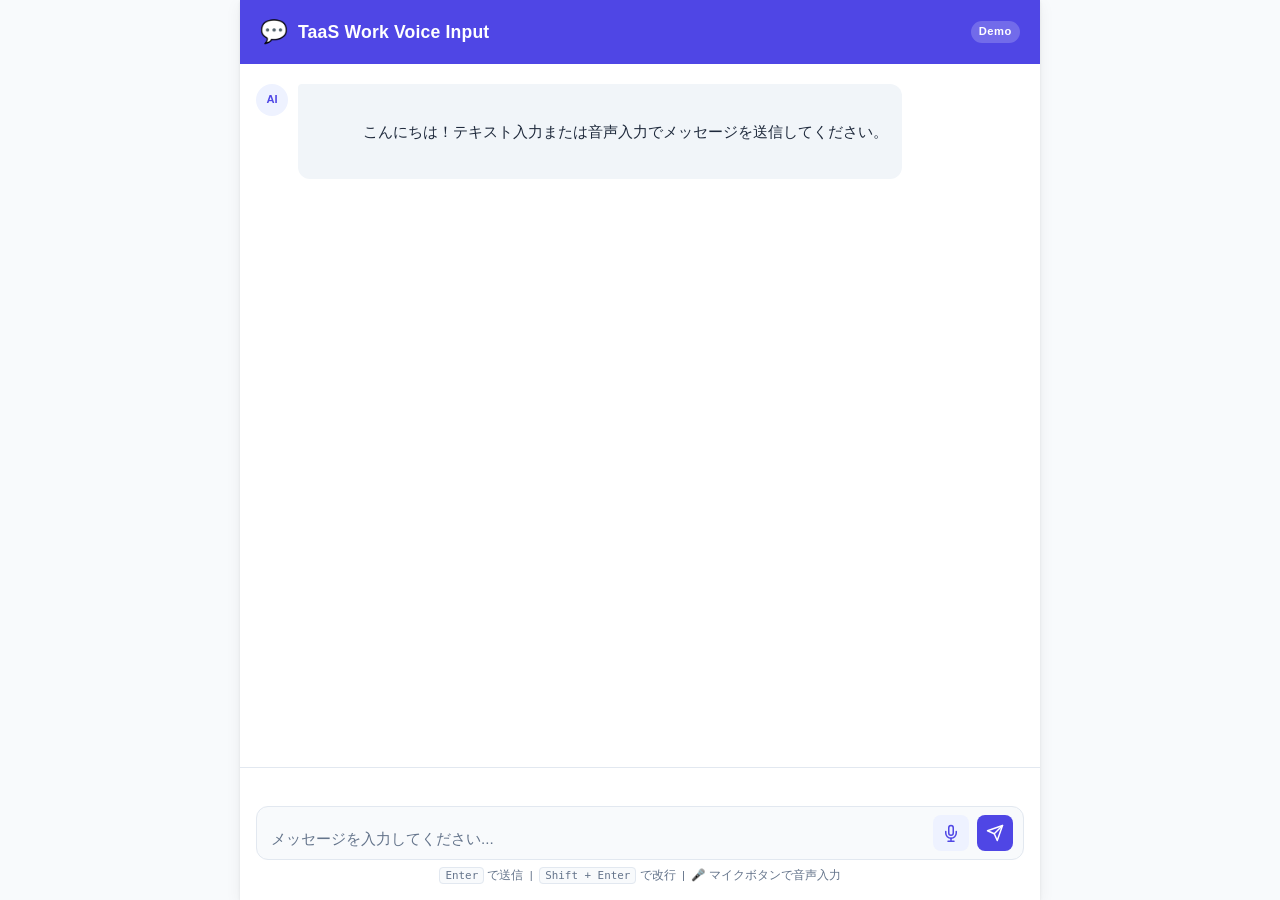
==== index.html @ 10ccde4e "Initial commit: chat UI with text and voice input demo" ====
<!DOCTYPE html>
<html lang="ja">
<head>
  <meta charset="UTF-8" />
  <meta name="viewport" content="width=device-width, initial-scale=1.0" />
  <title>TaaS Work Voice Input Demo</title>
  <link rel="stylesheet" href="style.css" />
</head>
<body>
  <div class="app-container">
    <header class="app-header">
      <div class="header-inner">
        <span class="logo-icon">💬</span>
        <h1>TaaS Work Voice Input</h1>
        <span class="beta-badge">Demo</span>
      </div>
    </header>

    <main class="chat-area" id="chatArea">
      <div class="message-list" id="messageList">
        <div class="message assistant">
          <div class="avatar">AI</div>
          <div class="bubble">
            こんにちは！テキスト入力または音声入力でメッセージを送信してください。
          </div>
        </div>
      </div>
    </main>

    <footer class="input-area">
      <div class="input-wrapper">
        <!-- 音声認識ステータス -->
        <div class="voice-status" id="voiceStatus" aria-live="polite"></div>

        <div class="input-row">
          <textarea
            id="messageInput"
            class="message-input"
            placeholder="メッセージを入力してください..."
            rows="1"
            aria-label="メッセージ入力"
          ></textarea>

          <!-- 音声入力ボタン -->
          <button
            id="voiceBtn"
            class="icon-btn voice-btn"
            title="音声入力"
            aria-label="音声入力開始"
          >
            <svg xmlns="http://www.w3.org/2000/svg" viewBox="0 0 24 24" fill="none" stroke="currentColor" stroke-width="2" stroke-linecap="round" stroke-linejoin="round">
              <path d="M12 2a3 3 0 0 0-3 3v7a3 3 0 0 0 6 0V5a3 3 0 0 0-3-3z"/>
              <path d="M19 10v2a7 7 0 0 1-14 0v-2"/>
              <line x1="12" y1="19" x2="12" y2="23"/>
              <line x1="8" y1="23" x2="16" y2="23"/>
            </svg>
          </button>

          <!-- 送信ボタン -->
          <button
            id="sendBtn"
            class="icon-btn send-btn"
            title="送信"
            aria-label="メッセージ送信"
          >
            <svg xmlns="http://www.w3.org/2000/svg" viewBox="0 0 24 24" fill="none" stroke="currentColor" stroke-width="2" stroke-linecap="round" stroke-linejoin="round">
              <line x1="22" y1="2" x2="11" y2="13"/>
              <polygon points="22 2 15 22 11 13 2 9 22 2"/>
            </svg>
          </button>
        </div>

        <p class="input-hint">
          <kbd>Enter</kbd> で送信 &nbsp;|&nbsp; <kbd>Shift + Enter</kbd> で改行 &nbsp;|&nbsp;
          🎤 マイクボタンで音声入力
        </p>
      </div>
    </footer>
  </div>

  <script src="app.js"></script>
</body>
</html>
---- style.css ----
/* ===== Reset & Base ===== */
*, *::before, *::after {
  box-sizing: border-box;
  margin: 0;
  padding: 0;
}

:root {
  --primary: #4f46e5;
  --primary-hover: #4338ca;
  --primary-light: #eef2ff;
  --surface: #ffffff;
  --surface-2: #f8fafc;
  --border: #e2e8f0;
  --text: #1e293b;
  --text-muted: #64748b;
  --user-bubble: #4f46e5;
  --user-bubble-text: #ffffff;
  --ai-bubble: #f1f5f9;
  --ai-bubble-text: #1e293b;
  --danger: #ef4444;
  --recording: #ef4444;
  --radius: 12px;
  --radius-sm: 8px;
  --shadow: 0 1px 3px rgba(0,0,0,.08), 0 4px 16px rgba(0,0,0,.06);
}

html, body {
  height: 100%;
  font-family: 'Segoe UI', 'Hiragino Sans', 'Meiryo', sans-serif;
  background: var(--surface-2);
  color: var(--text);
  line-height: 1.6;
}

/* ===== Layout ===== */
.app-container {
  display: flex;
  flex-direction: column;
  height: 100dvh;
  max-width: 800px;
  margin: 0 auto;
  background: var(--surface);
  box-shadow: var(--shadow);
}

/* ===== Header ===== */
.app-header {
  flex-shrink: 0;
  background: var(--primary);
  color: #fff;
  padding: 14px 20px;
}

.header-inner {
  display: flex;
  align-items: center;
  gap: 10px;
}

.logo-icon {
  font-size: 1.4rem;
}

.app-header h1 {
  font-size: 1.1rem;
  font-weight: 600;
  letter-spacing: 0.01em;
}

.beta-badge {
  margin-left: auto;
  background: rgba(255,255,255,0.2);
  font-size: 0.7rem;
  font-weight: 600;
  padding: 2px 8px;
  border-radius: 99px;
  letter-spacing: 0.05em;
}

/* ===== Chat Area ===== */
.chat-area {
  flex: 1;
  overflow-y: auto;
  padding: 20px 16px;
  scroll-behavior: smooth;
}

.message-list {
  display: flex;
  flex-direction: column;
  gap: 16px;
}

/* ===== Message Bubbles ===== */
.message {
  display: flex;
  gap: 10px;
  max-width: 85%;
}

.message.user {
  flex-direction: row-reverse;
  margin-left: auto;
}

.avatar {
  flex-shrink: 0;
  width: 32px;
  height: 32px;
  border-radius: 50%;
  background: var(--primary-light);
  color: var(--primary);
  font-size: 0.7rem;
  font-weight: 700;
  display: flex;
  align-items: center;
  justify-content: center;
}

.message.user .avatar {
  background: var(--primary);
  color: #fff;
}

.bubble {
  padding: 10px 14px;
  border-radius: var(--radius);
  font-size: 0.95rem;
  line-height: 1.65;
  white-space: pre-wrap;
  word-break: break-word;
}

.message.assistant .bubble {
  background: var(--ai-bubble);
  color: var(--ai-bubble-text);
  border-top-left-radius: 4px;
}

.message.user .bubble {
  background: var(--user-bubble);
  color: var(--user-bubble-text);
  border-top-right-radius: 4px;
}

/* typing indicator */
.typing-indicator {
  display: flex;
  align-items: center;
  gap: 4px;
  padding: 10px 14px;
}

.typing-indicator span {
  width: 8px;
  height: 8px;
  background: var(--text-muted);
  border-radius: 50%;
  animation: bounce 1.2s infinite ease-in-out;
}

.typing-indicator span:nth-child(2) { animation-delay: 0.2s; }
.typing-indicator span:nth-child(3) { animation-delay: 0.4s; }

@keyframes bounce {
  0%, 60%, 100% { transform: translateY(0); }
  30% { transform: translateY(-6px); }
}

/* ===== Input Area ===== */
.input-area {
  flex-shrink: 0;
  border-top: 1px solid var(--border);
  padding: 12px 16px 16px;
  background: var(--surface);
}

.input-wrapper {
  display: flex;
  flex-direction: column;
  gap: 6px;
}

.voice-status {
  min-height: 20px;
  font-size: 0.8rem;
  color: var(--recording);
  font-weight: 500;
  display: flex;
  align-items: center;
  gap: 6px;
}

.voice-status.active::before {
  content: '';
  display: inline-block;
  width: 8px;
  height: 8px;
  background: var(--recording);
  border-radius: 50%;
  animation: pulse 1s infinite;
}

@keyframes pulse {
  0%, 100% { opacity: 1; }
  50% { opacity: 0.3; }
}

.input-row {
  display: flex;
  align-items: flex-end;
  gap: 8px;
  background: var(--surface-2);
  border: 1.5px solid var(--border);
  border-radius: var(--radius);
  padding: 8px 10px 8px 14px;
  transition: border-color 0.15s;
}

.input-row:focus-within {
  border-color: var(--primary);
}

.message-input {
  flex: 1;
  border: none;
  background: transparent;
  resize: none;
  font-family: inherit;
  font-size: 0.95rem;
  color: var(--text);
  outline: none;
  max-height: 140px;
  overflow-y: auto;
  line-height: 1.5;
}

.message-input::placeholder {
  color: var(--text-muted);
}

.icon-btn {
  flex-shrink: 0;
  width: 36px;
  height: 36px;
  border: none;
  border-radius: var(--radius-sm);
  cursor: pointer;
  display: flex;
  align-items: center;
  justify-content: center;
  transition: background 0.15s, color 0.15s, transform 0.1s;
}

.icon-btn svg {
  width: 18px;
  height: 18px;
}

.icon-btn:active {
  transform: scale(0.93);
}

.voice-btn {
  background: var(--primary-light);
  color: var(--primary);
}

.voice-btn:hover {
  background: #ddd6fe;
}

.voice-btn.recording {
  background: #fee2e2;
  color: var(--recording);
  animation: recordingPulse 1.5s infinite;
}

@keyframes recordingPulse {
  0%, 100% { box-shadow: 0 0 0 0 rgba(239,68,68,0.3); }
  50% { box-shadow: 0 0 0 6px rgba(239,68,68,0); }
}

.send-btn {
  background: var(--primary);
  color: #fff;
}

.send-btn:hover {
  background: var(--primary-hover);
}

.send-btn:disabled {
  background: var(--border);
  color: var(--text-muted);
  cursor: not-allowed;
}

.input-hint {
  font-size: 0.72rem;
  color: var(--text-muted);
  text-align: center;
}

kbd {
  font-size: 0.68rem;
  background: var(--surface-2);
  border: 1px solid var(--border);
  border-radius: 4px;
  padding: 1px 5px;
  font-family: monospace;
}

/* ===== Scrollbar ===== */
.chat-area::-webkit-scrollbar { width: 4px; }
.chat-area::-webkit-scrollbar-track { background: transparent; }
.chat-area::-webkit-scrollbar-thumb { background: var(--border); border-radius: 99px; }

/* ===== Responsive ===== */
@media (max-width: 640px) {
  .message { max-width: 95%; }
  .app-header h1 { font-size: 1rem; }
}
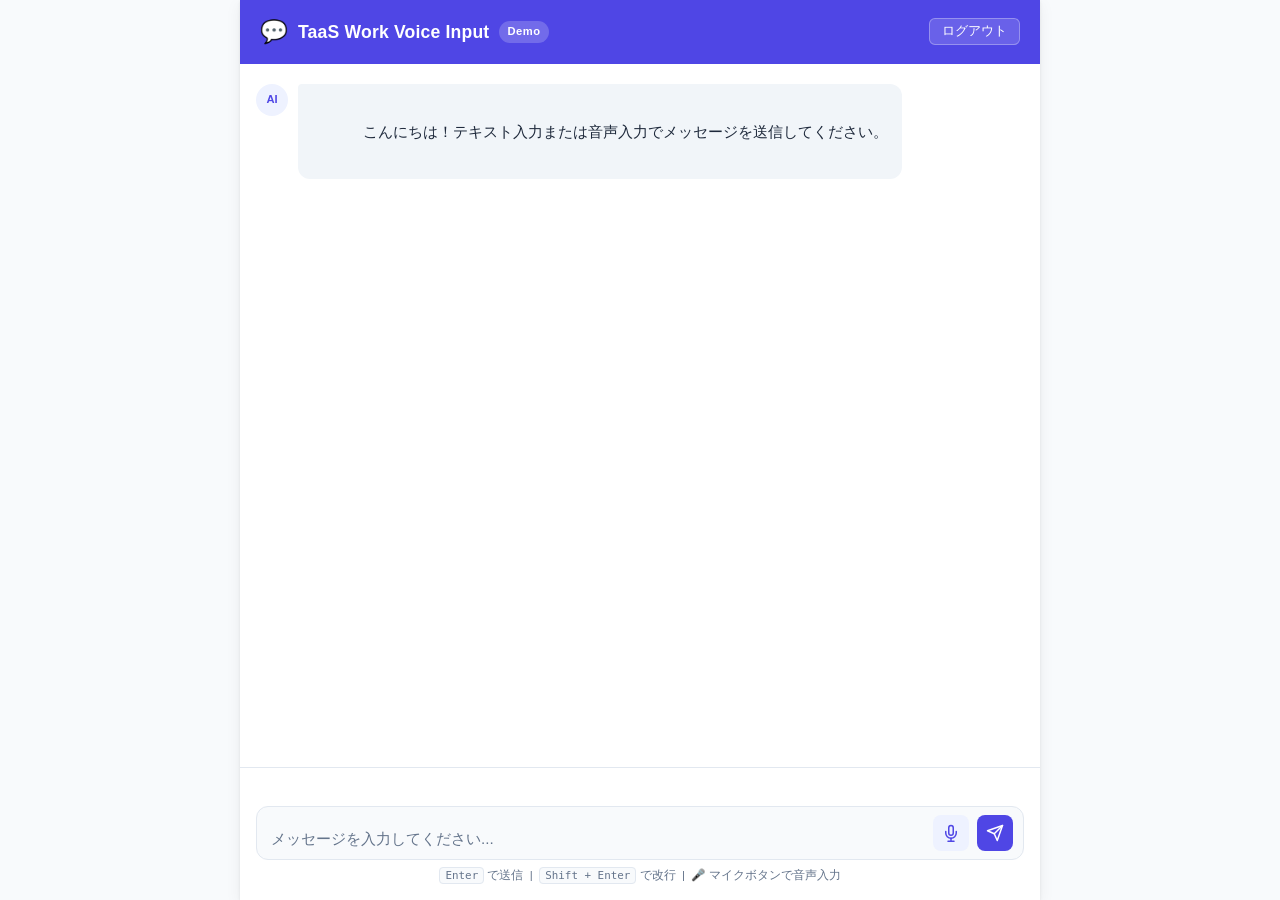
==== commit 56433874: "Add authentication: login/register pages, Cloudflare Functions auth middleware, KV-backed sessions" ====
--- a/index.html
+++ b/index.html
@@ -13,6 +13,10 @@
         <span class="logo-icon">💬</span>
         <h1>TaaS Work Voice Input</h1>
         <span class="beta-badge">Demo</span>
+        <div class="header-user">
+          <span class="user-name" id="userName"></span>
+          <button class="logout-btn" id="logoutBtn" title="ログアウト">ログアウト</button>
+        </div>
       </div>
     </header>
 
--- a/style.css
+++ b/style.css
@@ -69,13 +69,40 @@
 }
 
 .beta-badge {
-  margin-left: auto;
   background: rgba(255,255,255,0.2);
   font-size: 0.7rem;
   font-weight: 600;
   padding: 2px 8px;
   border-radius: 99px;
   letter-spacing: 0.05em;
+}
+
+.header-user {
+  margin-left: auto;
+  display: flex;
+  align-items: center;
+  gap: 10px;
+}
+
+.user-name {
+  font-size: 0.82rem;
+  opacity: 0.85;
+}
+
+.logout-btn {
+  background: rgba(255,255,255,0.15);
+  color: #fff;
+  border: 1px solid rgba(255,255,255,0.3);
+  border-radius: 6px;
+  padding: 4px 12px;
+  font-size: 0.8rem;
+  font-family: inherit;
+  cursor: pointer;
+  transition: background 0.15s;
+}
+
+.logout-btn:hover {
+  background: rgba(255,255,255,0.25);
 }
 
 /* ===== Chat Area ===== */
